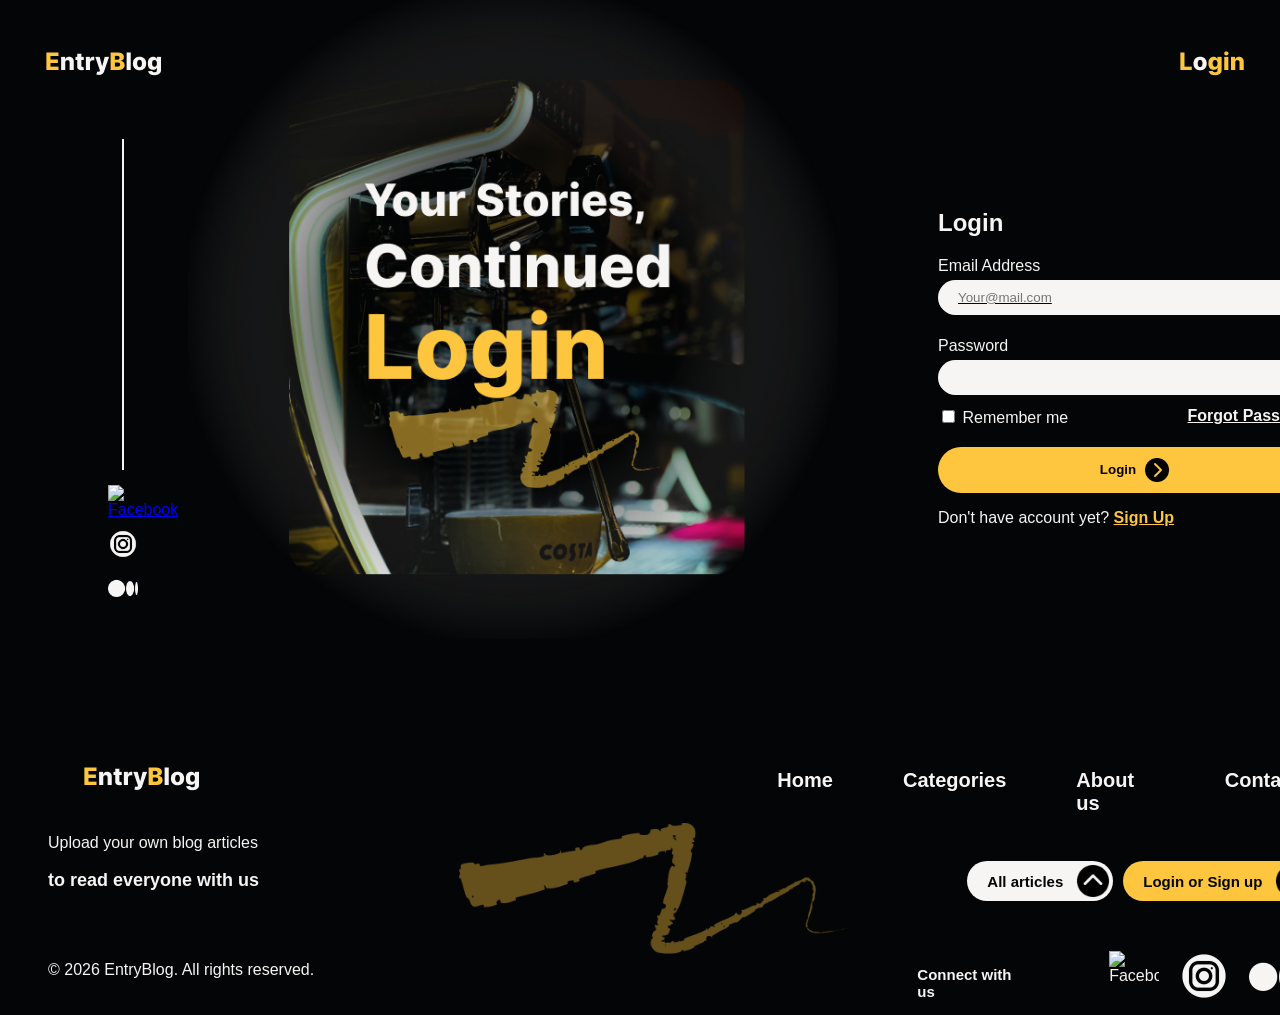
==== login.html @ 37f13c5f "style:make login page" ====
<!DOCTYPE html>
<html lang="en">

<head>
    <meta charset="UTF-8">
    <meta name="viewport" content="width=device-width, initial-scale=1.0">
    <link rel="stylesheet" href="signup-login.css">
    <title>login</title>
</head>

<body>
    <header>
        <section class="full-header">
            <section class="navigation">
                <div class="navbar">
                    <div class="logo">
                        <img src="assets/logo/logo.png" alt="Logo">
                    </div>
                    <div class="user-profile">
                        <img src="assets/icons/login-black.png" alt="User Icon">
                    </div>
                </div>
            </section>
        </section>
    </header>
    <section>
        <div class="signup-container">
            <div class="social-icon">
                <div class="line">

                </div>
                <div class="social-links">
                    <a href="#"><img src="assets/icons/facebook.png" alt="Facebook"></a>
                    <a href="#"><img src="assets/icons/Instagram Circle.png" alt="instagram"></a>
                    <a href="#"><img src="assets/icons/Medium.png" alt="medium"></a>
                </div>
            </div>
            <div class="banner">
                <img src="assets/page-image/login.png" alt="Signup Banner">
            </div>
            <div class="signup-form">
                <h1>Login</h1>
                <form action="login.php" method="POST">
                    <label for="email">Email Address</label>
                    <br>
                    <input type="email" name="email" placeholder="Your@mail.com" required>
                    <br>
                    <label for="password">Password</label>
                    <br>
                    <input type="password" name="password" required>
                    <div class="section-2">
                        <div class="check">
                            <input type="checkbox" name="remember" id="remember">
                        <label for="remember">Remember me</label>
                        </div>
                        <div class="forget">
                            <a href="#">Forgot Password?</a>
                        </div>
                    </div>
                    <div class="register-button">
                        <button type="submit">Login</button>
                        <img src="assets/icons/Down Button.png" alt="Arrow Right">
                    </div>
                </form>
                <p>Don't have account yet? <a href="signup.html">Sign Up</a></p>
    </section>
    <section class="footer-1">
        <footer>
            <div class="component">
                <div class="first">
                    <img src="assets/logo/logo.png" alt="logo">
                    <div class="text-1">
                        <p>Upload your own blog articles</p>
                        <p class="bold">to read everyone with us</p>
                    </div>
                    <div class="copiright">
                        <p>© 2026 EntryBlog. All rights reserved.</p>
                    </div>
                </div>
                <div class="second">
                    <img src="assets/icons/Vector 2.png" alt="vecotr">
                </div>
                <div class="third">
                    <div class="page">
                        <ul>
                            <li><a href="#">Home</a></li>
                            <li><a href="#">Categories</a></li>
                            <li><a href="#">About us</a></li>
                            <li><a href="#">Contact</a></li>
                        </ul>
                    </div>
                    <div class="button">
                        <div class="b-1">
                            <p>All articles</p>
                            <img src="assets/icons/Down Button.png" alt="explore more">
                        </div>
                        <div class="b-2">
                            <p>Login or Sign up</p>
                            <img src="assets/icons/Down Button.png" alt="explore more">
                        </div>
                    </div>
                    <div class="social">
                        <p>Connect with us</p>
                        <img src="assets/icons/facebook.png" alt="Facebook">
                        <img src="assets/icons/Instagram Circle.png" alt="instagram">
                        <img src="assets/icons/Medium.png" alt="medium">
                    </div>
                </div>
            </div>
        </footer>
    </section>
</body>

</html>
---- signup-login.css ----
body {
    background-color: #040506;
    font-family: sans-serif;
}

.full-header {
    background-color: #040506;
    width: 1300px;
    margin-left: auto;
    margin-right: auto;
}

.navigation {
    display: flex;
    padding-top: 30px;
}

.navbar {
    display: inline-flex;
    margin-left: auto;
    margin-right: auto;
    background-color: #040506;
    gap: 920px;
}

/*
banner
*/
.signup-container {
    display: flex;
    width: 1100px;
    margin-top: 50px;
    margin-left: 100px;
    gap: 50px;
}

.line {
    padding: 1px;
    margin-right: auto;
    margin-left: auto;
    width: 0.7px;
    background-color: #F7F5F4;
    height: 329px;
    margin-bottom: 5px;
}

.social-links {
    width: 30px;
}

.social-links img {
    width: 30px;
    height: 30px;
    margin-top: 10px;
}

/*
bannner-image
*/

.banner img {
    width: 650px;
    margin-top: -150px;
}

/*
form
*/

.signup-form {
    margin-left: 50px;
    margin-top: 50px;
    color: #F7F5F4;
}

input[type=password],
input[type=email] {
    width: 350px;
    padding: 10px 20px;
    margin: 5px 0 22px 0;
    display: inline-block;
    border: none;
    background: #F7F5F4;
    color: #040506;
    border-radius: 50px;
    text-decoration: underline;
}

::placeholder {
    margin-left: 5px;
}

form p {
    text-align: center;
    color: #f7f5f48b;
    margin-top: 0;
}

.signup-form a{
    color: #FDC63E;
    font-weight: bold;
}

/*
login section 2
*/

.section-2{
    display: flex;
    justify-content: space-between;
    margin-top: -10px;
    margin-bottom: 20px;
}

form .section-2 a{
    color: #F7F5F4;
    font-weight: bold;
}

/*
register button
*/

form .register-button {
    background-color: #FDC63E;
    color: #040506;
    padding: 8px 20px;
    border: none;
    border-radius: 50px;
    cursor: pointer;
    display: flex;
    margin-left: auto;
    margin-right: auto;
}

button{
    background-color: #FDC63E;
    border: none;
    margin-top: auto;
    margin-bottom: auto;
    margin-left: auto;
    font-weight: bold;
}

.register-button img{
    width: 30px;
    margin-right: auto;
}


/*
footer
*/

.footer-1{
    display: flex;
    background-color: #040506;
    border-radius: 100px 100px 0px 0px;
    margin-top: 50px;

}

footer{
    height: 300px;
    color: #F7F5F4;
    display: flex;
    margin-left: auto;
    margin-right: auto;
}



footer .component{
    padding-top: 30px;
    padding-left: 40px;
    padding-right: 40px;
    height: auto;
    margin-top: 30px;
    margin-left: auto;
    margin-right: auto;
    display: flex;
    gap: 20px;
}

footer .first{
    width: 400px;
}

footer .text-1{
    margin-top: 30px;
}

footer .text-1 .bold{
    font-weight: bolder;
    font-size: large;
}

footer .copiright p{
    margin-top: 70px;
}

footer .social{
    margin-top: 50px;
}

footer .second{
    width: 500px;
}

footer .second img{
    position: relative;
    top: 70px;
    width: 400px;
}

footer .page{
    margin-left: -230px;
    position: relative;
    display: flex;
    gap: 50px;
}

footer .page li{
    display: inline;
    list-style: none;
}

footer .page ul{
    display: flex;
    gap: 50px;
}

footer .page li a{
    text-decoration: none;
    color: #F7F5F4;
    font-size: 20px;
    font-weight: bolder;
    margin-right: 20px;
}

footer .button img{
    margin-top: auto;
    margin-bottom: auto;
    width: 40px;
    height: 40px;
}

footer .button .b-1 img{
    transform: rotate(-90deg)
}

footer .button {
    display: inline-flex;
    gap: 10px;
    margin-top: 30px;
}

footer .button p{
    margin-left: 20px;
    margin-right: auto;
    font-size: 15px;
    font-weight: bolder;
    margin-top: auto;
    margin-bottom: auto;
    padding: 0;
}

footer .button .b-1, footer .button .b-2{
    background-color: #FDC63E;
    height: 40px;
    border-radius: 50px;
    display: inline-flex;
    gap: 10px;
    color: #040506;

}

footer .button .b-1{
    background-color: #F7F5F4;
}

footer .social{
    display: flex;
    margin-left: -50px;
    position: relative;
}

footer .social p{
    margin-right: 80px;
    font-size: 15px;
    font-weight: bolder;
}

footer .social img{
    width: 50px;
    height: 50px;
    margin-right: 20px;
}
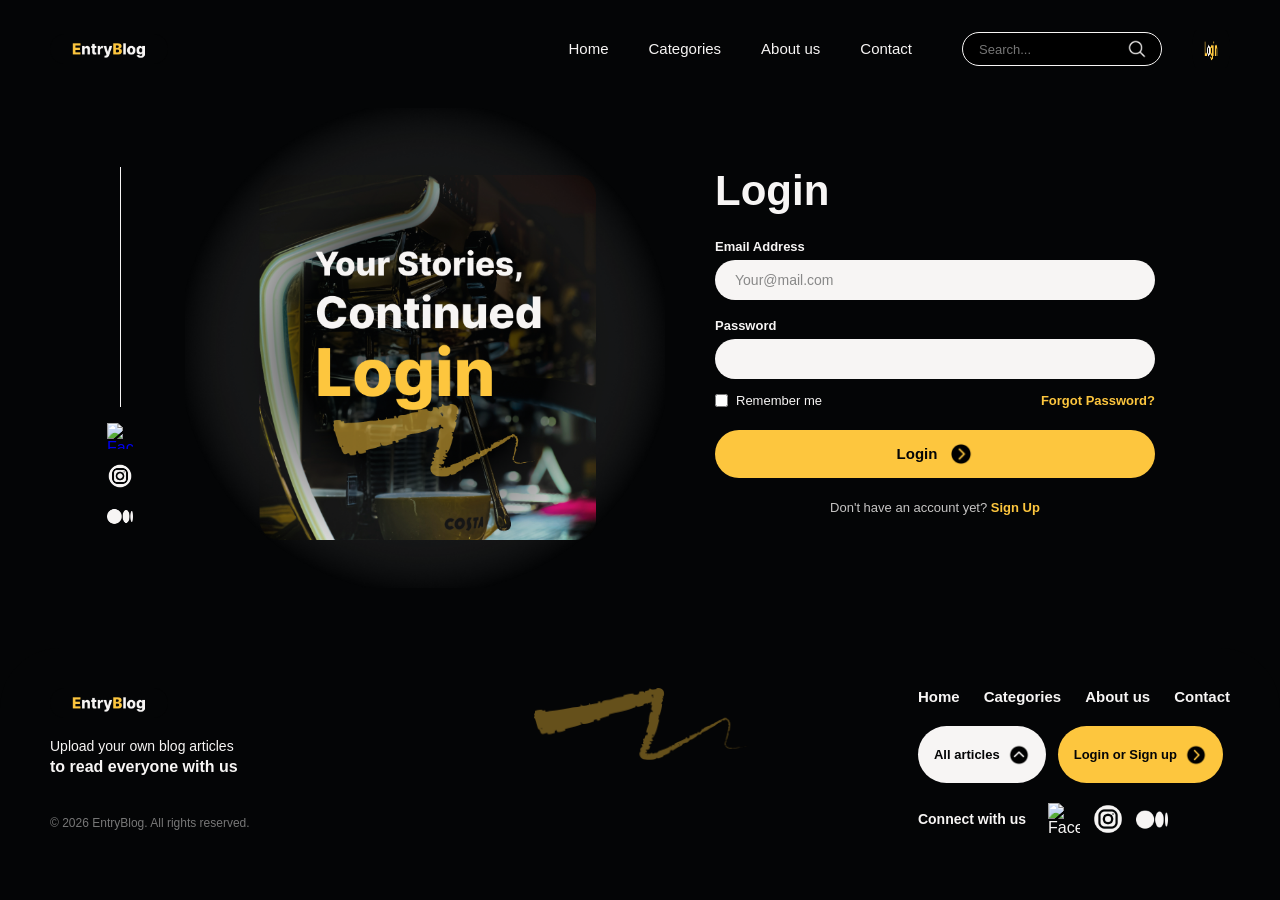
==== commit f075cdff: "style:make basic responsive part" ====
--- a/login.html
+++ b/login.html
@@ -5,53 +5,60 @@
     <meta charset="UTF-8">
     <meta name="viewport" content="width=device-width, initial-scale=1.0">
     <link rel="stylesheet" href="signup-login.css">
-    <title>login</title>
+    <title>Login - EntryBlog</title>
 </head>
 
 <body>
-    <header>
-        <section class="full-header">
-            <section class="navigation">
-                <div class="navbar">
-                    <div class="logo">
-                        <img src="assets/logo/logo.png" alt="Logo">
-                    </div>
-                    <div class="user-profile">
-                        <img src="assets/icons/login-black.png" alt="User Icon">
-                    </div>
+    <div class="full-header">
+        <section class="navigation">
+            <div class="navbar">
+                <div class="logo"><a href="index.php"><img src="assets/logo/logo.png" alt="Logo"></a></div>
+                <button class="menu-toggle" type="button" aria-label="Open navigation" aria-expanded="false"><img src="assets/icons/profile-icon.png" alt="Menu"></button>
+                <div class="nav-links">
+                    <ul>
+                        <li><a href="index.php">Home</a></li>
+                        <li><a href="index.php#categories">Categories</a></li>
+                        <li><a href="index.php#about">About us</a></li>
+                        <li><a href="index.php#contact">Contact</a></li>
+                    </ul>
                 </div>
-            </section>
+                <div class="search-bar">
+                    <input type="text" placeholder="Search...">
+                    <img src="assets/icons/Search-white.png" alt="Search Icon">
+                </div>
+                <div class="user-profile">
+                    <a href="login.html"><img src="assets/icons/login-black.png" alt="User Icon"></a>
+                </div>
+            </div>
         </section>
-    </header>
-    <section>
+    </div>
+
+    <main>
         <div class="signup-container">
             <div class="social-icon">
-                <div class="line">
-
-                </div>
+                <div class="line"></div>
                 <div class="social-links">
                     <a href="#"><img src="assets/icons/facebook.png" alt="Facebook"></a>
-                    <a href="#"><img src="assets/icons/Instagram Circle.png" alt="instagram"></a>
-                    <a href="#"><img src="assets/icons/Medium.png" alt="medium"></a>
+                    <a href="#"><img src="assets/icons/Instagram Circle.png" alt="Instagram"></a>
+                    <a href="#"><img src="assets/icons/Medium.png" alt="Medium"></a>
                 </div>
             </div>
             <div class="banner">
-                <img src="assets/page-image/login.png" alt="Signup Banner">
+                <img src="assets/page-image/login.png" alt="Login Banner">
             </div>
             <div class="signup-form">
                 <h1>Login</h1>
                 <form action="login.php" method="POST">
                     <label for="email">Email Address</label>
-                    <br>
-                    <input type="email" name="email" placeholder="Your@mail.com" required>
-                    <br>
+                    <input id="email" type="email" name="email" placeholder="Your@mail.com" required>
+                    
                     <label for="password">Password</label>
-                    <br>
-                    <input type="password" name="password" required>
+                    <input id="password" type="password" name="password" required>
+                    
                     <div class="section-2">
                         <div class="check">
                             <input type="checkbox" name="remember" id="remember">
-                        <label for="remember">Remember me</label>
+                            <label for="remember">Remember me</label>
                         </div>
                         <div class="forget">
                             <a href="#">Forgot Password?</a>
@@ -62,13 +69,16 @@
                         <img src="assets/icons/Down Button.png" alt="Arrow Right">
                     </div>
                 </form>
-                <p>Don't have account yet? <a href="signup.html">Sign Up</a></p>
-    </section>
+                <p>Don't have an account yet? <a href="signup.html">Sign Up</a></p>
+            </div>
+        </div>
+    </main>
+
     <section class="footer-1">
         <footer>
             <div class="component">
                 <div class="first">
-                    <img src="assets/logo/logo.png" alt="logo">
+                    <img src="assets/logo/logo.png" alt="Logo">
                     <div class="text-1">
                         <p>Upload your own blog articles</p>
                         <p class="bold">to read everyone with us</p>
@@ -78,37 +88,38 @@
                     </div>
                 </div>
                 <div class="second">
-                    <img src="assets/icons/Vector 2.png" alt="vecotr">
+                    <img src="assets/icons/Vector 2.png" alt="Decoration">
                 </div>
                 <div class="third">
                     <div class="page">
                         <ul>
-                            <li><a href="#">Home</a></li>
-                            <li><a href="#">Categories</a></li>
-                            <li><a href="#">About us</a></li>
-                            <li><a href="#">Contact</a></li>
+                            <li><a href="index.php">Home</a></li>
+                            <li><a href="index.php#categories">Categories</a></li>
+                            <li><a href="index.php#about">About us</a></li>
+                            <li><a href="index.php#contact">Contact</a></li>
                         </ul>
                     </div>
                     <div class="button">
-                        <div class="b-1">
+                        <a class="b-1" href="all-articles.php">
                             <p>All articles</p>
-                            <img src="assets/icons/Down Button.png" alt="explore more">
-                        </div>
-                        <div class="b-2">
+                            <img src="assets/icons/Down Button.png" alt="All articles">
+                        </a>
+                        <a class="b-2" href="signup.html">
                             <p>Login or Sign up</p>
-                            <img src="assets/icons/Down Button.png" alt="explore more">
-                        </div>
+                            <img src="assets/icons/Down Button.png" alt="Login or sign up">
+                        </a>
                     </div>
                     <div class="social">
                         <p>Connect with us</p>
                         <img src="assets/icons/facebook.png" alt="Facebook">
-                        <img src="assets/icons/Instagram Circle.png" alt="instagram">
-                        <img src="assets/icons/Medium.png" alt="medium">
+                        <img src="assets/icons/Instagram Circle.png" alt="Instagram">
+                        <img src="assets/icons/Medium.png" alt="Medium">
                     </div>
                 </div>
             </div>
         </footer>
     </section>
+    <script src="navbar.js"></script>
 </body>
 
 </html>
--- a/signup-login.css
+++ b/signup-login.css
@@ -1,298 +1,675 @@
+/*
+ * EntryBlog - Authentication Stylesheet (Login & Signup)
+ * Responsive design matching article.css and navbar.js
+ */
+
+:root {
+    --ink: #040506;
+    --paper: #f7f5f4;
+    --gold: #fdc63e;
+    --muted: #777777;
+}
+
+* {
+    box-sizing: border-box;
+}
+
+html,
 body {
-    background-color: #040506;
-    font-family: sans-serif;
-}
+    max-width: 100%;
+    overflow-x: hidden;
+    margin: 0;
+    background-color: var(--ink);
+    font-family: Arial, Helvetica, sans-serif;
+    color: var(--paper);
+}
+
+img {
+    max-width: 100%;
+}
+
+/*
+ * Navigation Header
+ */
 
 .full-header {
-    background-color: #040506;
-    width: 1300px;
+    background-color: var(--ink);
+    width: 100%;
+    margin: 0 auto;
+}
+
+.navigation {
+    display: flex;
+    width: min(calc(100% - 40px), 1180px);
+    padding-top: 30px;
+    margin: 0 auto;
+}
+
+.navbar {
+    display: flex;
+    align-items: center;
+    width: 100%;
+    background-color: var(--ink);
+    gap: 30px;
+}
+
+.logo img {
+    display: block;
+    width: 118px;
+    height: auto;
+}
+
+.menu-toggle {
+    display: none;
+    padding: 0;
+    border: 0;
+    background: transparent;
+    cursor: pointer;
+}
+
+.menu-toggle img {
+    display: block;
+    width: 32px;
+    height: 32px;
+}
+
+.nav-links {
     margin-left: auto;
-    margin-right: auto;
-}
-
-.navigation {
-    display: flex;
-    padding-top: 30px;
-}
-
-.navbar {
+    margin-right: 20px;
+}
+
+.nav-links ul {
+    list-style: none;
+    display: flex;
+    align-items: center;
+    gap: 40px;
+    margin: 0;
+    padding: 0;
+}
+
+.nav-links ul li a {
+    color: var(--paper);
+    text-decoration: none;
+    font-size: 15px;
+    font-weight: 500;
+    transition: color 0.2s;
+}
+
+.nav-links ul li a:hover {
+    color: var(--gold);
+}
+
+.nav-links .active a {
+    font-weight: bold;
+    text-decoration: underline var(--paper);
+}
+
+.search-bar {
     display: inline-flex;
-    margin-left: auto;
-    margin-right: auto;
-    background-color: #040506;
-    gap: 920px;
+    align-items: center;
+    padding: 6px 14px;
+    border: 1px solid var(--paper);
+    border-radius: 50px;
+    background-color: #000;
+    width: 200px;
+    height: 34px;
+}
+
+.search-bar input[type=text] {
+    width: 100%;
+    height: 100%;
+    border: none;
+    outline: none;
+    background-color: transparent;
+    color: var(--paper);
+    font-size: 13px;
+}
+
+.search-bar img {
+    width: 20px;
+    height: 20px;
+    object-fit: contain;
+    margin-left: 6px;
+}
+
+.user-profile a {
+    display: block;
+}
+
+.user-profile img {
+    display: block;
+    width: 38px;
+    height: 38px;
 }
 
 /*
-banner
-*/
+ * Main Container
+ */
+
+main {
+    width: min(calc(100% - 40px), 1180px);
+    margin: 40px auto 60px;
+}
+
 .signup-container {
-    display: flex;
-    width: 1100px;
-    margin-top: 50px;
-    margin-left: 100px;
-    gap: 50px;
-}
-
-.line {
-    padding: 1px;
-    margin-right: auto;
-    margin-left: auto;
-    width: 0.7px;
-    background-color: #F7F5F4;
-    height: 329px;
-    margin-bottom: 5px;
+    display: grid;
+    grid-template-columns: 30px minmax(300px, 500px) minmax(300px, 460px);
+    gap: 40px;
+    align-items: center;
+    justify-content: center;
+    width: 100%;
+}
+
+.social-icon {
+    display: flex;
+    flex-direction: column;
+    align-items: center;
+    gap: 16px;
+}
+
+.social-icon .line {
+    width: 1px;
+    height: 240px;
+    background-color: var(--paper);
 }
 
 .social-links {
-    width: 30px;
+    display: flex;
+    flex-direction: column;
+    gap: 14px;
+}
+
+.social-links a {
+    display: block;
 }
 
 .social-links img {
-    width: 30px;
-    height: 30px;
-    margin-top: 10px;
+    width: 26px;
+    height: 26px;
+    display: block;
+}
+
+.banner img {
+    display: block;
+    width: 100%;
+    max-height: 480px;
+    object-fit: contain;
 }
 
 /*
-bannner-image
-*/
-
-.banner img {
-    width: 650px;
-    margin-top: -150px;
-}
-
-/*
-form
-*/
+ * Form Styles
+ */
 
 .signup-form {
-    margin-left: 50px;
-    margin-top: 50px;
-    color: #F7F5F4;
-}
-
-input[type=password],
-input[type=email] {
-    width: 350px;
-    padding: 10px 20px;
-    margin: 5px 0 22px 0;
-    display: inline-block;
-    border: none;
-    background: #F7F5F4;
-    color: #040506;
-    border-radius: 50px;
-    text-decoration: underline;
-}
-
-::placeholder {
-    margin-left: 5px;
-}
-
-form p {
-    text-align: center;
-    color: #f7f5f48b;
-    margin-top: 0;
-}
-
-.signup-form a{
-    color: #FDC63E;
-    font-weight: bold;
-}
-
-/*
-login section 2
-*/
-
-.section-2{
-    display: flex;
-    justify-content: space-between;
-    margin-top: -10px;
-    margin-bottom: 20px;
-}
-
-form .section-2 a{
-    color: #F7F5F4;
-    font-weight: bold;
-}
-
-/*
-register button
-*/
-
-form .register-button {
-    background-color: #FDC63E;
-    color: #040506;
-    padding: 8px 20px;
+    color: var(--paper);
+    width: 100%;
+    max-width: 440px;
+}
+
+.signup-form h1 {
+    font-size: clamp(28px, 4vw, 42px);
+    margin: 0 0 24px;
+    color: var(--paper);
+    line-height: 1.1;
+}
+
+.signup-form label {
+    display: block;
+    font-size: 13px;
+    font-weight: bold;
+    margin-bottom: 6px;
+    color: var(--paper);
+}
+
+.signup-form input[type=email],
+.signup-form input[type=password] {
+    width: 100%;
+    padding: 12px 20px;
+    margin-bottom: 18px;
     border: none;
     border-radius: 50px;
+    background: var(--paper);
+    color: var(--ink);
+    font-size: 14px;
+    outline: none;
+}
+
+.signup-form input::placeholder {
+    color: #888;
+}
+
+.signup-form .privacy-note {
+    font-size: 12px;
+    color: rgba(247, 245, 244, 0.7);
+    line-height: 1.4;
+    margin: -4px 0 20px;
+}
+
+.section-2 {
+    display: flex;
+    justify-content: space-between;
+    align-items: center;
+    margin: -4px 0 22px;
+    font-size: 13px;
+}
+
+.section-2 .check {
+    display: flex;
+    align-items: center;
+    gap: 8px;
+}
+
+.section-2 .check input {
+    margin: 0;
     cursor: pointer;
-    display: flex;
-    margin-left: auto;
-    margin-right: auto;
-}
-
-button{
-    background-color: #FDC63E;
+}
+
+.section-2 .check label {
+    margin: 0;
+    cursor: pointer;
+    font-weight: normal;
+}
+
+.section-2 .forget a {
+    color: var(--gold);
+    text-decoration: none;
+    font-weight: bold;
+}
+
+.register-button {
+    display: inline-flex;
+    align-items: center;
+    justify-content: center;
+    gap: 12px;
+    width: 100%;
+    padding: 12px 24px;
     border: none;
-    margin-top: auto;
-    margin-bottom: auto;
-    margin-left: auto;
-    font-weight: bold;
-}
-
-.register-button img{
-    width: 30px;
-    margin-right: auto;
-}
-
+    border-radius: 50px;
+    background-color: var(--gold);
+    color: var(--ink);
+    cursor: pointer;
+    font-size: 15px;
+    font-weight: bold;
+    transition: opacity 0.2s;
+}
+
+.register-button:hover {
+    opacity: 0.9;
+}
+
+.register-button button {
+    background: transparent;
+    border: none;
+    color: inherit;
+    font: inherit;
+    cursor: pointer;
+    padding: 0;
+    font-weight: bold;
+}
+
+.register-button img {
+    width: 24px;
+    height: 24px;
+    object-fit: contain;
+}
+
+.signup-form > p {
+    margin-top: 22px;
+    text-align: center;
+    font-size: 13px;
+    color: rgba(247, 245, 244, 0.8);
+}
+
+.signup-form > p a {
+    color: var(--gold);
+    font-weight: bold;
+    text-decoration: none;
+}
+
+.signup-form > p a:hover {
+    text-decoration: underline;
+}
 
 /*
-footer
-*/
-
-.footer-1{
-    display: flex;
-    background-color: #040506;
-    border-radius: 100px 100px 0px 0px;
-    margin-top: 50px;
-
-}
-
-footer{
-    height: 300px;
-    color: #F7F5F4;
-    display: flex;
-    margin-left: auto;
-    margin-right: auto;
-}
-
-
-
-footer .component{
-    padding-top: 30px;
-    padding-left: 40px;
-    padding-right: 40px;
+ * Responsive Footer
+ */
+
+.footer-1 {
+    background-color: var(--ink);
+    border-radius: 60px 60px 0 0;
+    margin-top: 60px;
+    padding: 40px 0 20px;
+}
+
+footer {
+    width: 100%;
+    color: var(--paper);
+}
+
+footer .component {
+    width: min(calc(100% - 40px), 1180px);
+    margin: 0 auto;
+    display: flex;
+    justify-content: space-between;
+    align-items: flex-start;
+    gap: 30px;
+}
+
+footer .first {
+    width: 320px;
+}
+
+footer .first img {
+    display: block;
+    width: 118px;
     height: auto;
-    margin-top: 30px;
-    margin-left: auto;
-    margin-right: auto;
-    display: flex;
+}
+
+footer .text-1 {
+    margin-top: 20px;
+}
+
+footer .text-1 p {
+    margin: 4px 0;
+    font-size: 14px;
+}
+
+footer .text-1 .bold {
+    font-weight: bold;
+    font-size: 16px;
+}
+
+footer .copiright p {
+    margin-top: 40px;
+    color: var(--muted);
+    font-size: 12px;
+}
+
+footer .second {
+    width: 280px;
+    display: flex;
+    align-items: center;
+    justify-content: center;
+}
+
+footer .second img {
+    display: block;
+    width: 220px;
+    height: auto;
+}
+
+footer .third {
+    display: flex;
+    flex-direction: column;
     gap: 20px;
 }
 
-footer .first{
-    width: 400px;
-}
-
-footer .text-1{
-    margin-top: 30px;
-}
-
-footer .text-1 .bold{
-    font-weight: bolder;
-    font-size: large;
-}
-
-footer .copiright p{
-    margin-top: 70px;
-}
-
-footer .social{
-    margin-top: 50px;
-}
-
-footer .second{
-    width: 500px;
-}
-
-footer .second img{
-    position: relative;
-    top: 70px;
-    width: 400px;
-}
-
-footer .page{
-    margin-left: -230px;
-    position: relative;
-    display: flex;
-    gap: 50px;
-}
-
-footer .page li{
-    display: inline;
+footer .page ul {
     list-style: none;
-}
-
-footer .page ul{
-    display: flex;
-    gap: 50px;
-}
-
-footer .page li a{
+    display: flex;
+    gap: 24px;
+    padding: 0;
+    margin: 0;
+}
+
+footer .page li a {
+    color: var(--paper);
     text-decoration: none;
-    color: #F7F5F4;
-    font-size: 20px;
-    font-weight: bolder;
-    margin-right: 20px;
-}
-
-footer .button img{
-    margin-top: auto;
-    margin-bottom: auto;
-    width: 40px;
-    height: 40px;
-}
-
-footer .button .b-1 img{
-    transform: rotate(-90deg)
+    font-size: 15px;
+    font-weight: bold;
+    transition: color 0.2s;
+}
+
+footer .page li a:hover {
+    color: var(--gold);
 }
 
 footer .button {
+    display: flex;
+    gap: 12px;
+}
+
+footer .button a {
     display: inline-flex;
-    gap: 10px;
-    margin-top: 30px;
-}
-
-footer .button p{
-    margin-left: 20px;
-    margin-right: auto;
-    font-size: 15px;
-    font-weight: bolder;
-    margin-top: auto;
-    margin-bottom: auto;
-    padding: 0;
-}
-
-footer .button .b-1, footer .button .b-2{
-    background-color: #FDC63E;
-    height: 40px;
+    align-items: center;
+    gap: 8px;
+    padding: 8px 16px;
     border-radius: 50px;
-    display: inline-flex;
-    gap: 10px;
-    color: #040506;
-
-}
-
-footer .button .b-1{
-    background-color: #F7F5F4;
-}
-
-footer .social{
-    display: flex;
-    margin-left: -50px;
-    position: relative;
-}
-
-footer .social p{
-    margin-right: 80px;
-    font-size: 15px;
-    font-weight: bolder;
-}
-
-footer .social img{
-    width: 50px;
-    height: 50px;
-    margin-right: 20px;
+    text-decoration: none;
+    font-size: 13px;
+    font-weight: bold;
+}
+
+footer .button .b-1 {
+    background-color: var(--paper);
+    color: var(--ink);
+}
+
+footer .button .b-2 {
+    background-color: var(--gold);
+    color: var(--ink);
+}
+
+footer .button img {
+    width: 22px;
+    height: 22px;
+    object-fit: contain;
+}
+
+footer .button .b-1 img {
+    transform: rotate(-90deg);
+}
+
+footer .social {
+    display: flex;
+    align-items: center;
+    gap: 12px;
+}
+
+footer .social p {
+    margin: 0 10px 0 0;
+    font-size: 14px;
+    font-weight: bold;
+}
+
+footer .social img {
+    width: 32px;
+    height: 32px;
+    object-fit: contain;
+}
+
+/*
+ * Media Queries - Responsive Breakpoints
+ */
+
+@media (max-width: 1180px) {
+    .navigation,
+    main,
+    footer .component {
+        width: min(calc(100% - 40px), 1040px);
+    }
+
+    .signup-container {
+        gap: 24px;
+    }
+}
+
+@media (max-width: 900px) {
+    .navigation,
+    main,
+    footer .component {
+        width: min(calc(100% - 36px), 700px);
+    }
+
+    .navbar {
+        width: 100%;
+        flex-wrap: wrap;
+        align-items: center;
+        gap: 18px;
+    }
+
+    .nav-links {
+        order: 3;
+        flex-basis: 100%;
+        overflow-x: auto;
+    }
+
+    .nav-links ul {
+        justify-content: flex-start;
+        gap: 24px;
+        padding: 0 4px 6px;
+    }
+
+    .search-bar {
+        width: 150px;
+        margin-left: auto;
+    }
+
+    .signup-container {
+        grid-template-columns: 1fr;
+        justify-items: center;
+        gap: 30px;
+    }
+
+    .social-icon {
+        display: none;
+    }
+
+    .banner img {
+        max-height: 280px;
+    }
+
+    .signup-form {
+        max-width: 460px;
+    }
+
+    footer .component {
+        display: grid;
+        grid-template-columns: 1fr 1fr;
+        gap: 25px;
+    }
+
+    footer .second {
+        display: none;
+    }
+
+    footer .first,
+    footer .third {
+        width: auto;
+    }
+
+    footer .page ul {
+        flex-wrap: wrap;
+        gap: 14px 20px;
+    }
+}
+
+@media (max-width: 560px) {
+    .navigation,
+    main,
+    footer .component {
+        width: min(calc(100% - 28px), 620px);
+    }
+
+    .navigation {
+        padding-top: 22px;
+    }
+
+    .logo img {
+        width: 96px;
+    }
+
+    .navbar {
+        position: relative;
+    }
+
+    .menu-toggle {
+        display: block;
+        order: 2;
+        margin-left: auto;
+    }
+
+    .navbar .user-profile {
+        order: 3;
+    }
+
+    .navbar .search-bar,
+    .navbar .nav-links {
+        display: none;
+    }
+
+    .navbar.menu-open .nav-links {
+        display: block;
+        order: 4;
+        width: 100%;
+        padding: 14px 0;
+        border-top: 1px solid #444;
+        background: var(--ink);
+    }
+
+    .navbar.menu-open .nav-links ul {
+        display: flex;
+        flex-direction: column;
+        align-items: stretch;
+        gap: 0;
+    }
+
+    .navbar.menu-open .nav-links li a {
+        display: block;
+        padding: 12px 8px;
+        text-align: center;
+    }
+
+    .navbar.menu-open .search-bar {
+        display: flex;
+        order: 5;
+        width: 100%;
+        margin: 0;
+    }
+
+    main {
+        margin: 24px auto 40px;
+    }
+
+    .banner img {
+        max-height: 200px;
+    }
+
+    .signup-form {
+        max-width: 100%;
+    }
+
+    .footer-1 {
+        border-radius: 38px 38px 0 0;
+    }
+
+    footer .component {
+        grid-template-columns: 1fr;
+        padding: 24px 0 30px;
+    }
+
+    footer .copiright p {
+        margin-top: 24px;
+    }
+
+    footer .button {
+        flex-wrap: wrap;
+    }
+
+    footer .button a {
+        width: 100%;
+        justify-content: center;
+    }
+}
+
+@media (max-width: 420px) {
+    .logo img {
+        width: 90px;
+    }
+
+    .section-2 {
+        flex-direction: column;
+        align-items: flex-start;
+        gap: 10px;
+    }
 }
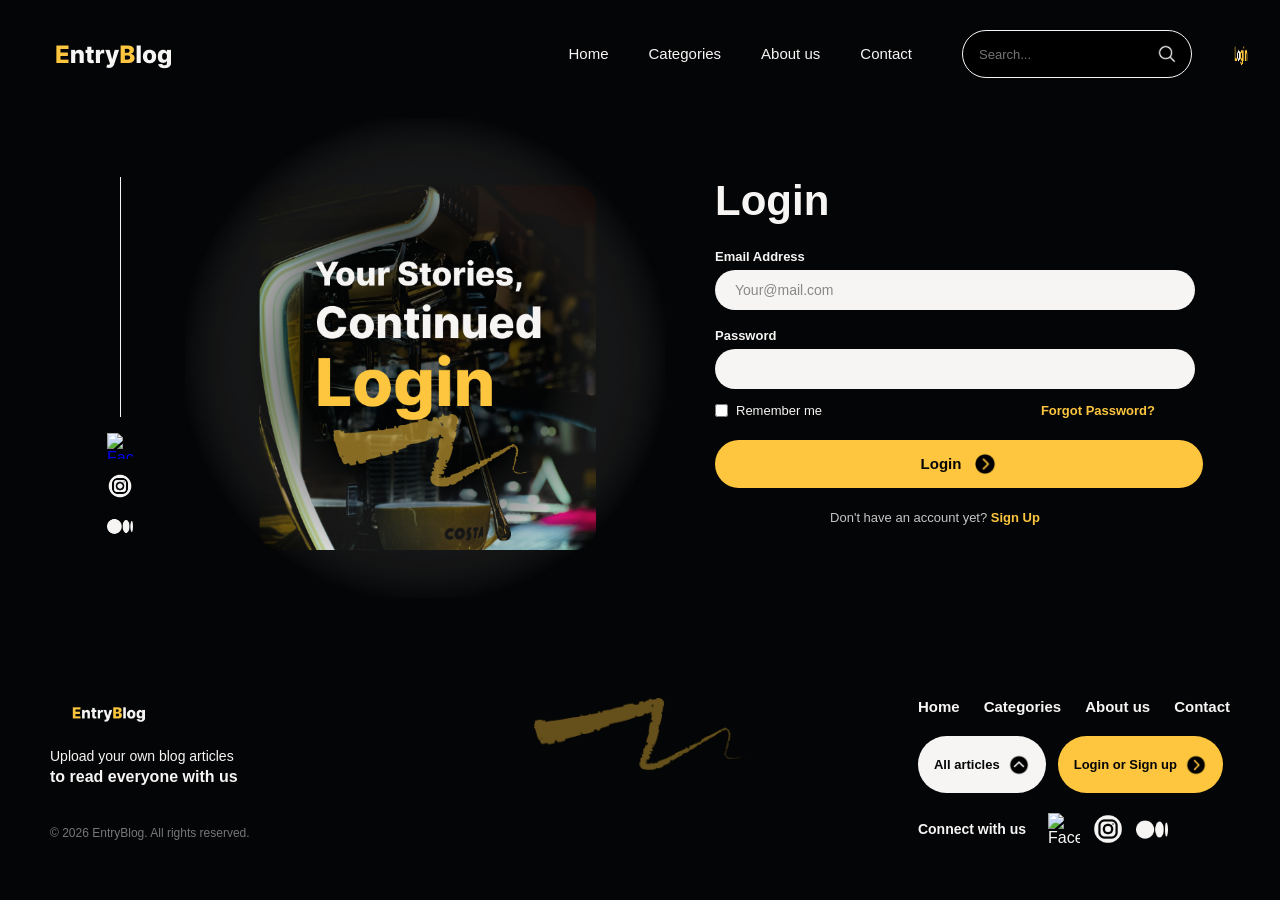
==== commit 2874f5b9: "style:make code formatedd" ====
--- a/login.html
+++ b/login.html
@@ -13,7 +13,8 @@
         <section class="navigation">
             <div class="navbar">
                 <div class="logo"><a href="index.php"><img src="assets/logo/logo.png" alt="Logo"></a></div>
-                <button class="menu-toggle" type="button" aria-label="Open navigation" aria-expanded="false"><img src="assets/icons/profile-icon.png" alt="Menu"></button>
+                <button class="menu-toggle" type="button" aria-label="Open navigation" aria-expanded="false"><img
+                        src="assets/icons/profile-icon.png" alt="Menu"></button>
                 <div class="nav-links">
                     <ul>
                         <li><a href="index.php">Home</a></li>
@@ -51,10 +52,10 @@
                 <form action="login.php" method="POST">
                     <label for="email">Email Address</label>
                     <input id="email" type="email" name="email" placeholder="Your@mail.com" required>
-                    
+
                     <label for="password">Password</label>
                     <input id="password" type="password" name="password" required>
-                    
+
                     <div class="section-2">
                         <div class="check">
                             <input type="checkbox" name="remember" id="remember">
--- a/signup-login.css
+++ b/signup-login.css
@@ -10,9 +10,6 @@
     --muted: #777777;
 }
 
-* {
-    box-sizing: border-box;
-}
 
 html,
 body {
@@ -40,7 +37,7 @@
 
 .navigation {
     display: flex;
-    width: min(calc(100% - 40px), 1180px);
+    width: min(calc(100% - 40px), 1300px);
     padding-top: 30px;
     margin: 0 auto;
 }
@@ -55,7 +52,6 @@
 
 .logo img {
     display: block;
-    width: 118px;
     height: auto;
 }
 
@@ -313,20 +309,20 @@
     object-fit: contain;
 }
 
-.signup-form > p {
+.signup-form>p {
     margin-top: 22px;
     text-align: center;
     font-size: 13px;
     color: rgba(247, 245, 244, 0.8);
 }
 
-.signup-form > p a {
+.signup-form>p a {
     color: var(--gold);
     font-weight: bold;
     text-decoration: none;
 }
 
-.signup-form > p a:hover {
+.signup-form>p a:hover {
     text-decoration: underline;
 }
 
@@ -483,6 +479,7 @@
  */
 
 @media (max-width: 1180px) {
+
     .navigation,
     main,
     footer .component {
@@ -495,6 +492,7 @@
 }
 
 @media (max-width: 900px) {
+
     .navigation,
     main,
     footer .component {
@@ -565,6 +563,7 @@
 }
 
 @media (max-width: 560px) {
+
     .navigation,
     main,
     footer .component {
@@ -590,7 +589,7 @@
     }
 
     .navbar .user-profile {
-        order: 3;
+        display: none;
     }
 
     .navbar .search-bar,
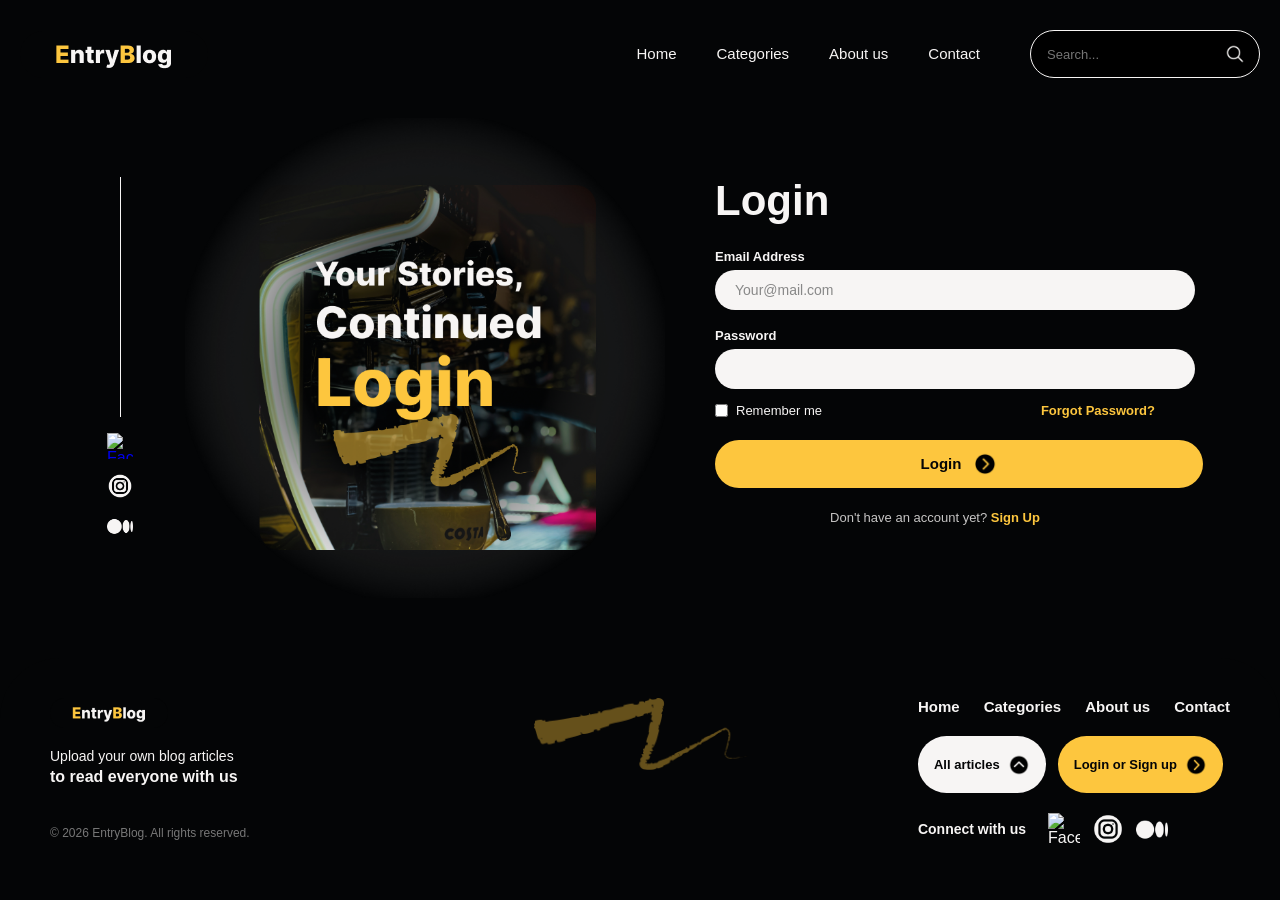
==== commit 622be8bb: "feature/foldering and remove login button from navigation bar. it was effeted responsivenece" ====
--- a/login.html
+++ b/login.html
@@ -1,126 +1,11 @@
 <!DOCTYPE html>
 <html lang="en">
-
 <head>
     <meta charset="UTF-8">
-    <meta name="viewport" content="width=device-width, initial-scale=1.0">
-    <link rel="stylesheet" href="signup-login.css">
-    <title>Login - EntryBlog</title>
+    <meta http-equiv="refresh" content="0;url=php/login.html">
+    <title>Redirecting...</title>
 </head>
-
 <body>
-    <div class="full-header">
-        <section class="navigation">
-            <div class="navbar">
-                <div class="logo"><a href="index.php"><img src="assets/logo/logo.png" alt="Logo"></a></div>
-                <button class="menu-toggle" type="button" aria-label="Open navigation" aria-expanded="false"><img
-                        src="assets/icons/profile-icon.png" alt="Menu"></button>
-                <div class="nav-links">
-                    <ul>
-                        <li><a href="index.php">Home</a></li>
-                        <li><a href="index.php#categories">Categories</a></li>
-                        <li><a href="index.php#about">About us</a></li>
-                        <li><a href="index.php#contact">Contact</a></li>
-                    </ul>
-                </div>
-                <div class="search-bar">
-                    <input type="text" placeholder="Search...">
-                    <img src="assets/icons/Search-white.png" alt="Search Icon">
-                </div>
-                <div class="user-profile">
-                    <a href="login.html"><img src="assets/icons/login-black.png" alt="User Icon"></a>
-                </div>
-            </div>
-        </section>
-    </div>
-
-    <main>
-        <div class="signup-container">
-            <div class="social-icon">
-                <div class="line"></div>
-                <div class="social-links">
-                    <a href="#"><img src="assets/icons/facebook.png" alt="Facebook"></a>
-                    <a href="#"><img src="assets/icons/Instagram Circle.png" alt="Instagram"></a>
-                    <a href="#"><img src="assets/icons/Medium.png" alt="Medium"></a>
-                </div>
-            </div>
-            <div class="banner">
-                <img src="assets/page-image/login.png" alt="Login Banner">
-            </div>
-            <div class="signup-form">
-                <h1>Login</h1>
-                <form action="login.php" method="POST">
-                    <label for="email">Email Address</label>
-                    <input id="email" type="email" name="email" placeholder="Your@mail.com" required>
-
-                    <label for="password">Password</label>
-                    <input id="password" type="password" name="password" required>
-
-                    <div class="section-2">
-                        <div class="check">
-                            <input type="checkbox" name="remember" id="remember">
-                            <label for="remember">Remember me</label>
-                        </div>
-                        <div class="forget">
-                            <a href="#">Forgot Password?</a>
-                        </div>
-                    </div>
-                    <div class="register-button">
-                        <button type="submit">Login</button>
-                        <img src="assets/icons/Down Button.png" alt="Arrow Right">
-                    </div>
-                </form>
-                <p>Don't have an account yet? <a href="signup.html">Sign Up</a></p>
-            </div>
-        </div>
-    </main>
-
-    <section class="footer-1">
-        <footer>
-            <div class="component">
-                <div class="first">
-                    <img src="assets/logo/logo.png" alt="Logo">
-                    <div class="text-1">
-                        <p>Upload your own blog articles</p>
-                        <p class="bold">to read everyone with us</p>
-                    </div>
-                    <div class="copiright">
-                        <p>© 2026 EntryBlog. All rights reserved.</p>
-                    </div>
-                </div>
-                <div class="second">
-                    <img src="assets/icons/Vector 2.png" alt="Decoration">
-                </div>
-                <div class="third">
-                    <div class="page">
-                        <ul>
-                            <li><a href="index.php">Home</a></li>
-                            <li><a href="index.php#categories">Categories</a></li>
-                            <li><a href="index.php#about">About us</a></li>
-                            <li><a href="index.php#contact">Contact</a></li>
-                        </ul>
-                    </div>
-                    <div class="button">
-                        <a class="b-1" href="all-articles.php">
-                            <p>All articles</p>
-                            <img src="assets/icons/Down Button.png" alt="All articles">
-                        </a>
-                        <a class="b-2" href="signup.html">
-                            <p>Login or Sign up</p>
-                            <img src="assets/icons/Down Button.png" alt="Login or sign up">
-                        </a>
-                    </div>
-                    <div class="social">
-                        <p>Connect with us</p>
-                        <img src="assets/icons/facebook.png" alt="Facebook">
-                        <img src="assets/icons/Instagram Circle.png" alt="Instagram">
-                        <img src="assets/icons/Medium.png" alt="Medium">
-                    </div>
-                </div>
-            </div>
-        </footer>
-    </section>
-    <script src="navbar.js"></script>
+    <p>Redirecting to <a href="php/login.html">Login</a>...</p>
 </body>
-
-</html>+</html>
